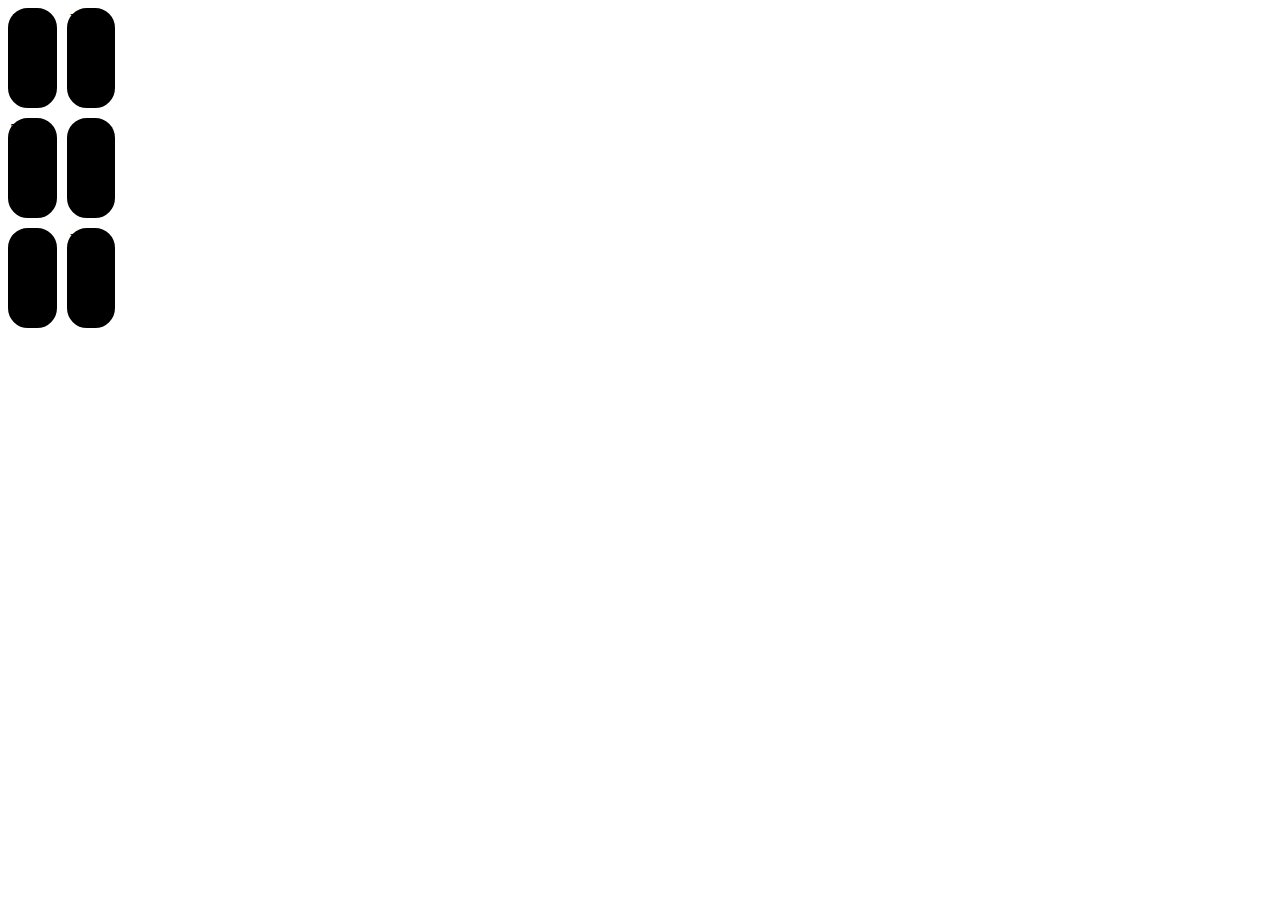
==== index.html @ 0624017d "update" ====
<!DOCTYPE html>
<html lang="en">
<head>
    <meta charset="UTF-8">
    <title>Sudoku</title>
    <link rel = "stylesheet" href = "style.css">
</head>
<body>
    <div class="wrapper">
        <div class="one">Jeden</div>
        <div class="two">Dwa</div>
        <div class="three">Trzy</div>
        <div class="four">Cztery</div>
        <div class="five">Pięć</div>
        <div class="six">Sześć</div>
      </div>
</body>
</html>
---- style.css ----
body{
    display: flex;
}
.kontener {
    width: 100%;
    height: 100%;
    display: flex;
    align-items: center;
    justify-content: center;
    float: left;
}
.logo {
    background-image: url("sudoku.png");
    background-size: cover;
    width: 80vh;
    height: 20vh;
    text-align: center; 
    align-items: center;
    justify-content: center;
    margin-top: 20vh;

}

img {
    justify-content: center;
    align-items: center;
    width: 80vh;
    height: 20vh;
}

.przyciski{
    text-align:center;
    margin-top: 20vh;
    
}

.wrapper {
    display: grid;
    grid-template-columns: repeat(3, 1fr);
    grid-gap: 10px;
    grid-auto-rows: minmax(100px, auto);
  }
  .one {
    grid-column: 1;
    grid-row: 1;
    border-radius: 20px;
    border-style: solid;
    background-color: black;
  }
  .two {
    grid-column: 2;
    grid-row: 1;
    border-radius: 20px;
    border-style: solid;
    background-color: black;
  }
  .three {
    grid-column: 1;
    grid-row: 2;
    border-radius: 20px;
    border-style: solid;
    background-color: black;
  }
  .four {
    grid-column: 2;
    grid-row: 2;
    border-radius: 20px;
    border-style: solid;
    background-color: black;
  }
  .five {
    grid-column: 2;
    grid-row: 3;
    border-radius: 20px;
    border-style: solid;
    background-color: black;
  }
  .six {
    grid-column: 1;
    grid-row: 3;
    border-radius: 20px;
    border-style: solid;
    background-color: black;
  }
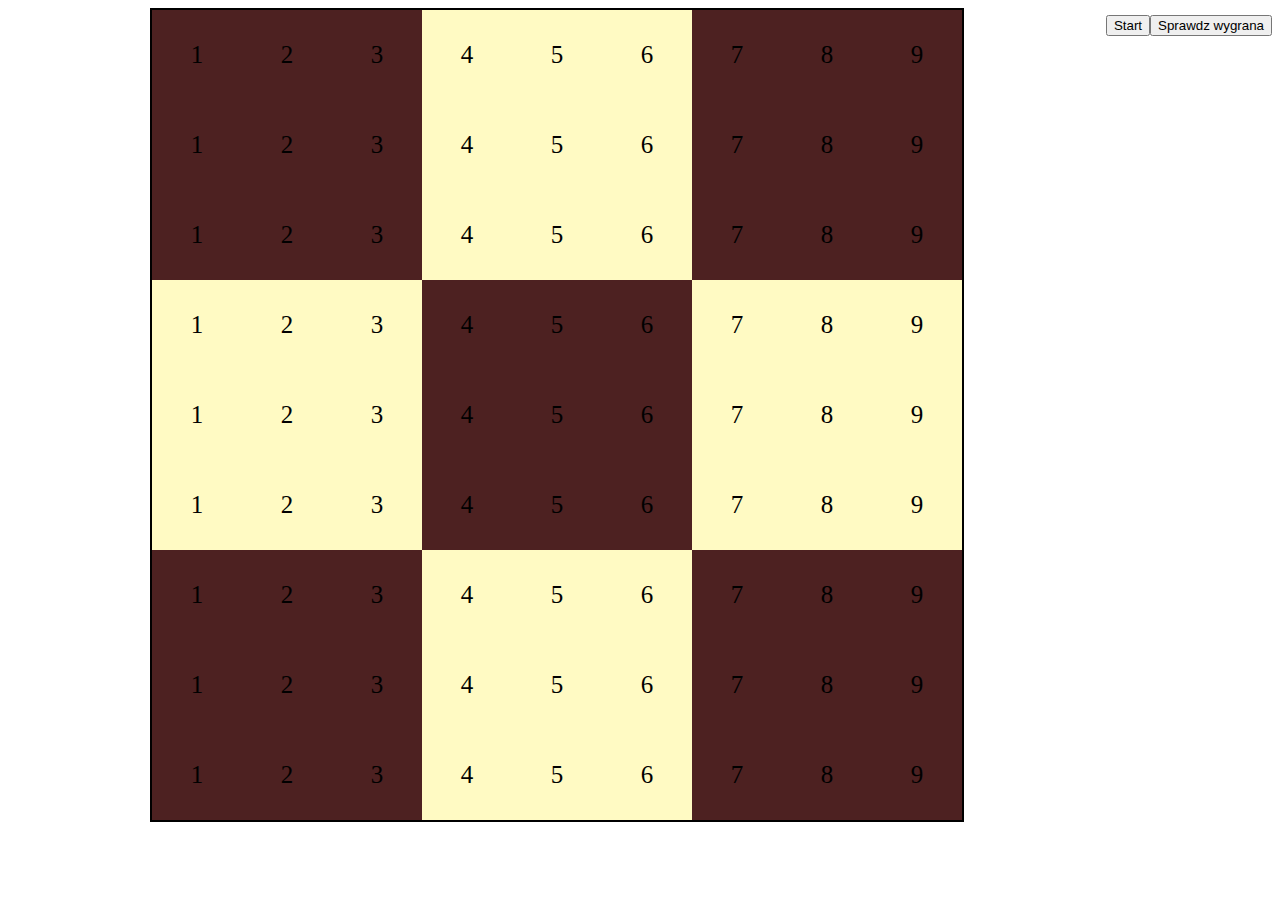
==== commit e7157211: "Merge branch 'Plansza_test1' of https://github.com/Vaxuss/Sepuku into Plansza_test1" ====
--- a/index.html
+++ b/index.html
@@ -4,15 +4,24 @@
     <meta charset="UTF-8">
     <title>Sudoku</title>
     <link rel = "stylesheet" href = "style.css">
+    <script src="plansza.js"></script>
+    <script src="sprawdzanie.js"></script>
+
+    
 </head>
-<body>
-    <div class="wrapper">
-        <div class="one">Jeden</div>
-        <div class="two">Dwa</div>
-        <div class="three">Trzy</div>
-        <div class="four">Cztery</div>
-        <div class="five">Pięć</div>
-        <div class="six">Sześć</div>
-      </div>
+<body onload="tworzeniePlanszy()">
+
+    <div id = "pole" onload="kolorowaniePlanszy()">
+        
+    </div>
+    
+    <div>
+        <button onclick="start()">Start</button>
+    </div>
+
+    <div id = "wyniki">
+        <button onclick="sprawdzaniePol()">Sprawdz wygrana</button>
+    </div>
+    
 </body>
 </html>--- a/style.css
+++ b/style.css
@@ -1,5 +1,6 @@
 body{
     display: flex;
+    font-size: 25px;
 }
 .kontener {
     width: 100%;
@@ -34,51 +35,31 @@
     
 }
 
-.wrapper {
-    display: grid;
-    grid-template-columns: repeat(3, 1fr);
-    grid-gap: 10px;
-    grid-auto-rows: minmax(100px, auto);
-  }
-  .one {
-    grid-column: 1;
-    grid-row: 1;
-    border-radius: 20px;
-    border-style: solid;
-    background-color: black;
-  }
-  .two {
-    grid-column: 2;
-    grid-row: 1;
-    border-radius: 20px;
-    border-style: solid;
-    background-color: black;
-  }
-  .three {
-    grid-column: 1;
-    grid-row: 2;
-    border-radius: 20px;
-    border-style: solid;
-    background-color: black;
-  }
-  .four {
-    grid-column: 2;
-    grid-row: 2;
-    border-radius: 20px;
-    border-style: solid;
-    background-color: black;
-  }
-  .five {
-    grid-column: 2;
-    grid-row: 3;
-    border-radius: 20px;
-    border-style: solid;
-    background-color: black;
-  }
-  .six {
-    grid-column: 1;
-    grid-row: 3;
-    border-radius: 20px;
-    border-style: solid;
-    background-color: black;
+.plansza {
+    float: left;
+    display: flex;
+    width: 10vh;
+    height: 10vh;
+    background-color: #FFFAC3;
+    text-align: center;
+    box-sizing: border-box;
+    cursor: url('dis.jpg'), auto;	
+}
+
+#pole {
+    width: 90vh;
+    height: 90vh;
+    border: 2px solid;
+    margin: auto;
+}
+
+.liczby {
+    margin: auto;
+}
+div:hover {
+    background-color: #fff;
+}
+
+div:active {
+    background-color: rgba(150, 150, 16, 0.822);
   }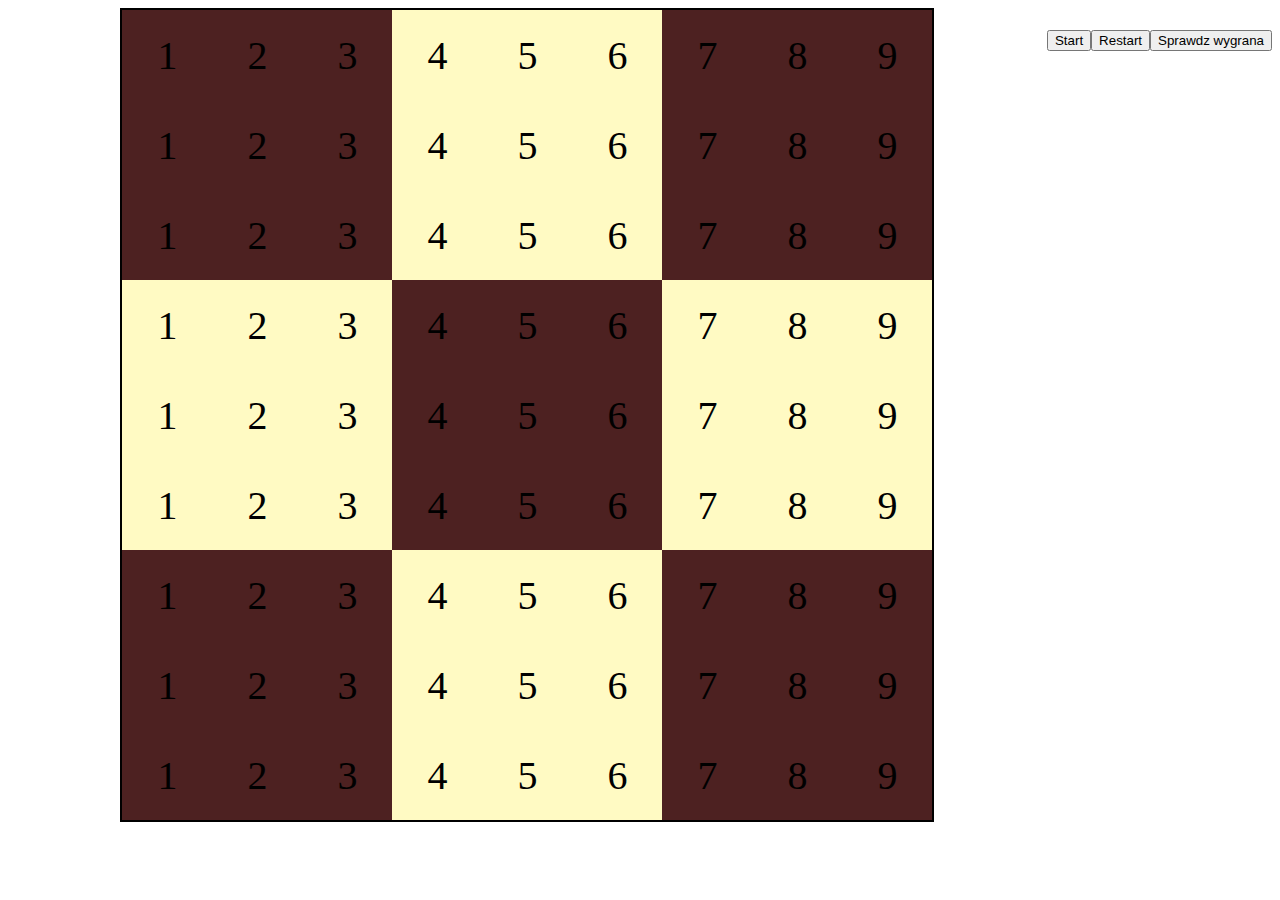
==== commit 71f236d3: "tak" ====
--- a/index.html
+++ b/index.html
@@ -16,7 +16,11 @@
     </div>
     
     <div>
-        <button onclick="start()">Start</button>
+        <button id = "start" onclick="start()">Start</button>
+    </div>
+
+    <div>
+        <button id = "reset" onclick="restart()">Restart</button>
     </div>
 
     <div id = "wyniki">
--- a/style.css
+++ b/style.css
@@ -1,6 +1,6 @@
 body{
     display: flex;
-    font-size: 25px;
+    font-size: 40px;
 }
 .kontener {
     width: 100%;
@@ -59,7 +59,3 @@
 div:hover {
     background-color: #fff;
 }
-
-div:active {
-    background-color: rgba(150, 150, 16, 0.822);
-  }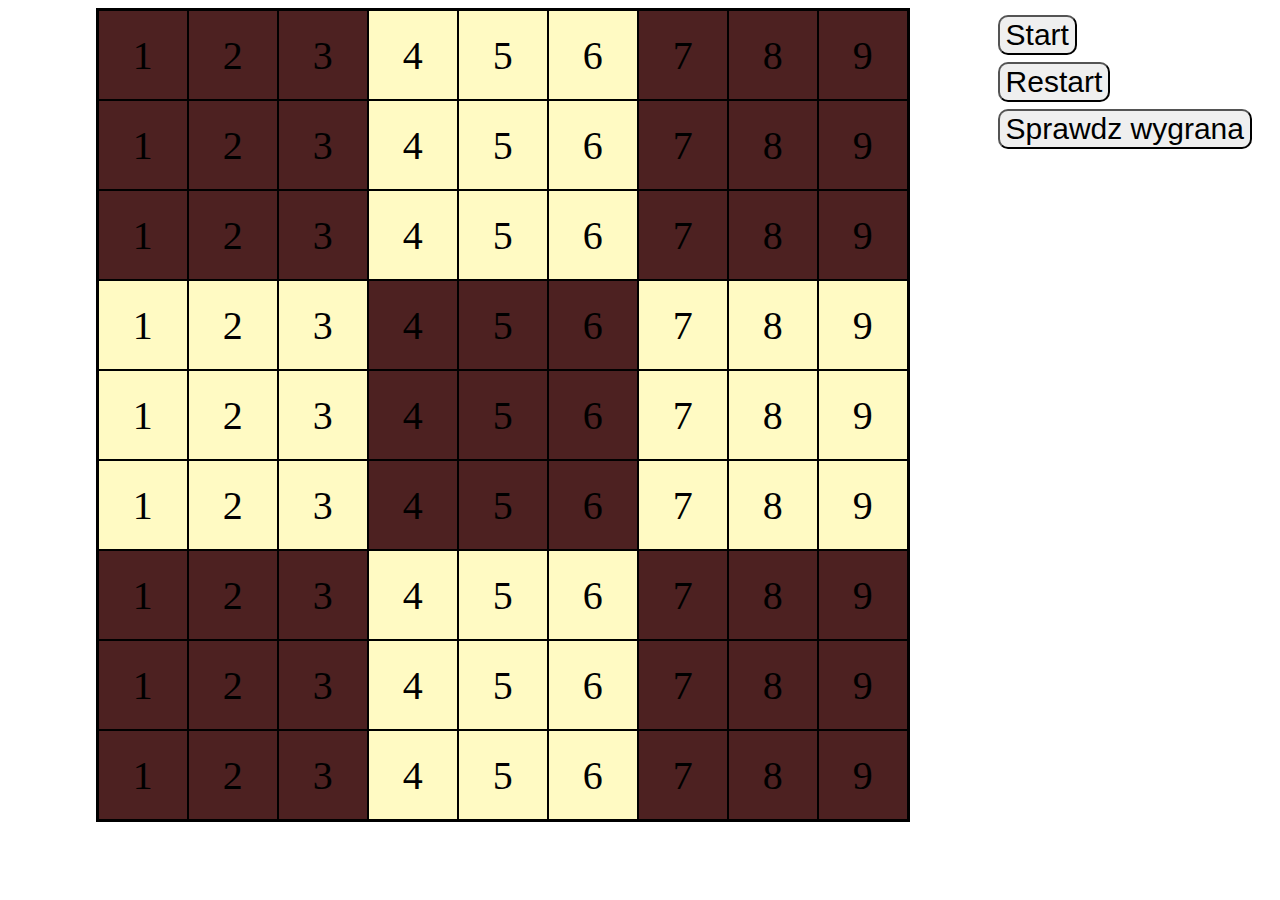
==== commit 11b02bf4: "dobrz orange" ====
--- a/index.html
+++ b/index.html
@@ -11,19 +11,15 @@
 </head>
 <body onload="tworzeniePlanszy()">
 
-    <div id = "pole" onload="kolorowaniePlanszy()">
+    <div id = "pole">
         
     </div>
     
-    <div>
-        <button id = "start" onclick="start()">Start</button>
-    </div>
+    <div id = "buttons">
+        <button id = "start" onclick="start()">Start</button><br>
 
-    <div>
-        <button id = "reset" onclick="restart()">Restart</button>
-    </div>
+        <button id = "reset" onclick="restart()">Restart</button><br>
 
-    <div id = "wyniki">
         <button onclick="sprawdzaniePol()">Sprawdz wygrana</button>
     </div>
     
--- a/style.css
+++ b/style.css
@@ -43,7 +43,6 @@
     background-color: #FFFAC3;
     text-align: center;
     box-sizing: border-box;
-    cursor: url('dis.jpg'), auto;	
 }
 
 #pole {
@@ -59,3 +58,21 @@
 div:hover {
     background-color: #fff;
 }
+
+div{
+    border-style: solid;
+    border-collapse: collapse;
+    border-width: 1px;
+}
+
+button{
+    font-size: 30px;
+    width: auto;
+    height: auto;
+    border-radius: 10px;
+}
+
+#buttons{
+    padding-right: 20px;
+    border-style: none;
+}
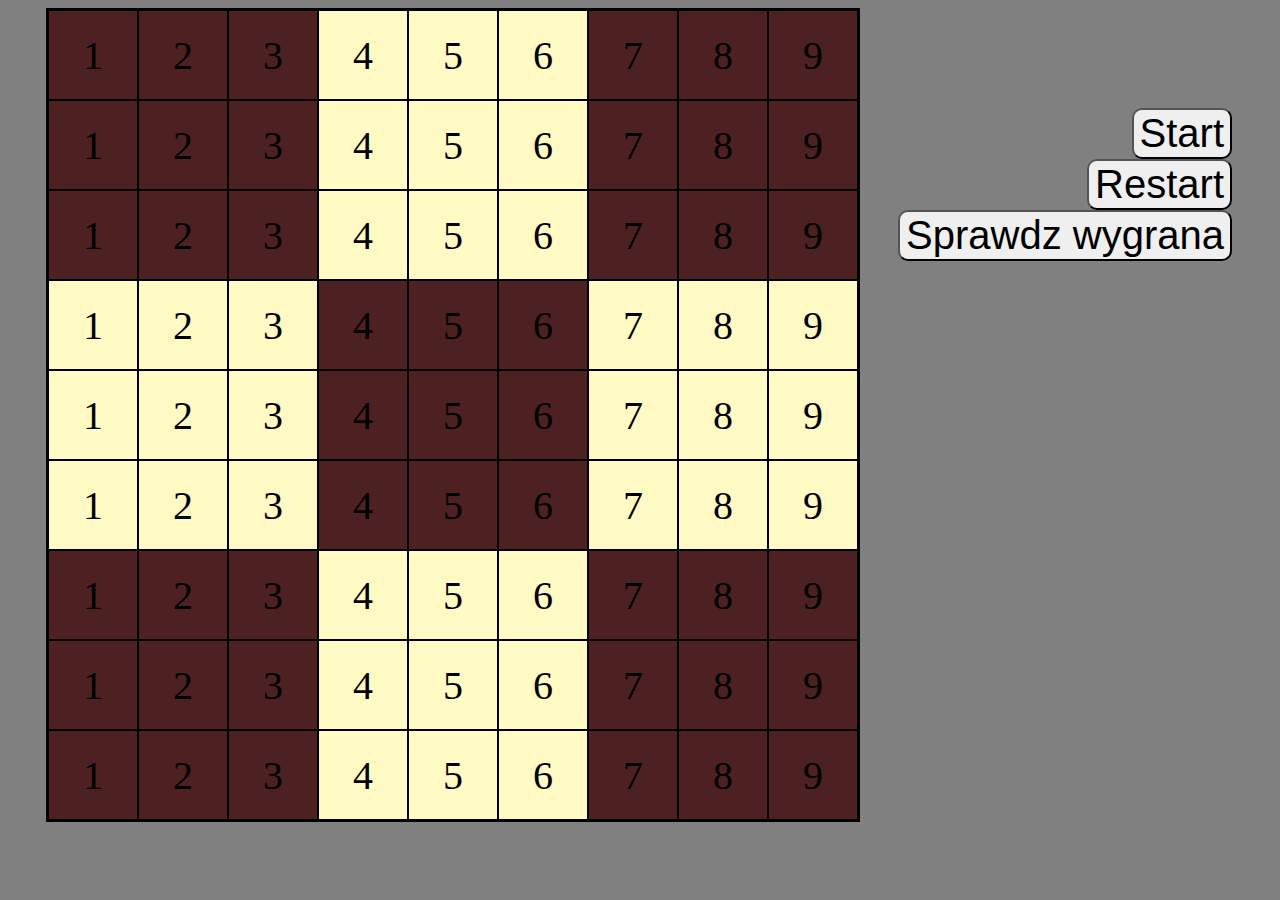
==== commit 78e6fa44: "touchups*tm" ====
--- a/index.html
+++ b/index.html
@@ -8,11 +8,12 @@
     <script src="sprawdzanie.js"></script>
 
     
+    
 </head>
 <body onload="tworzeniePlanszy()">
 
-    <div id = "pole">
-        
+    <div id = "pole" oncontextmenu="return false;">
+    
     </div>
     
     <div id = "buttons">
--- a/style.css
+++ b/style.css
@@ -1,6 +1,7 @@
 body{
     display: flex;
     font-size: 40px;
+    background-color: grey;
 }
 .kontener {
     width: 100%;
@@ -55,9 +56,9 @@
 .liczby {
     margin: auto;
 }
-div:hover {
+/* div:hover {
     background-color: #fff;
-}
+} */
 
 div{
     border-style: solid;
@@ -66,13 +67,15 @@
 }
 
 button{
-    font-size: 30px;
+    font-size: 40px;
     width: auto;
     height: auto;
     border-radius: 10px;
 }
 
 #buttons{
-    padding-right: 20px;
+    text-align: right;
+    padding-top: 100px;
+    padding-right: 40px;
     border-style: none;
 }
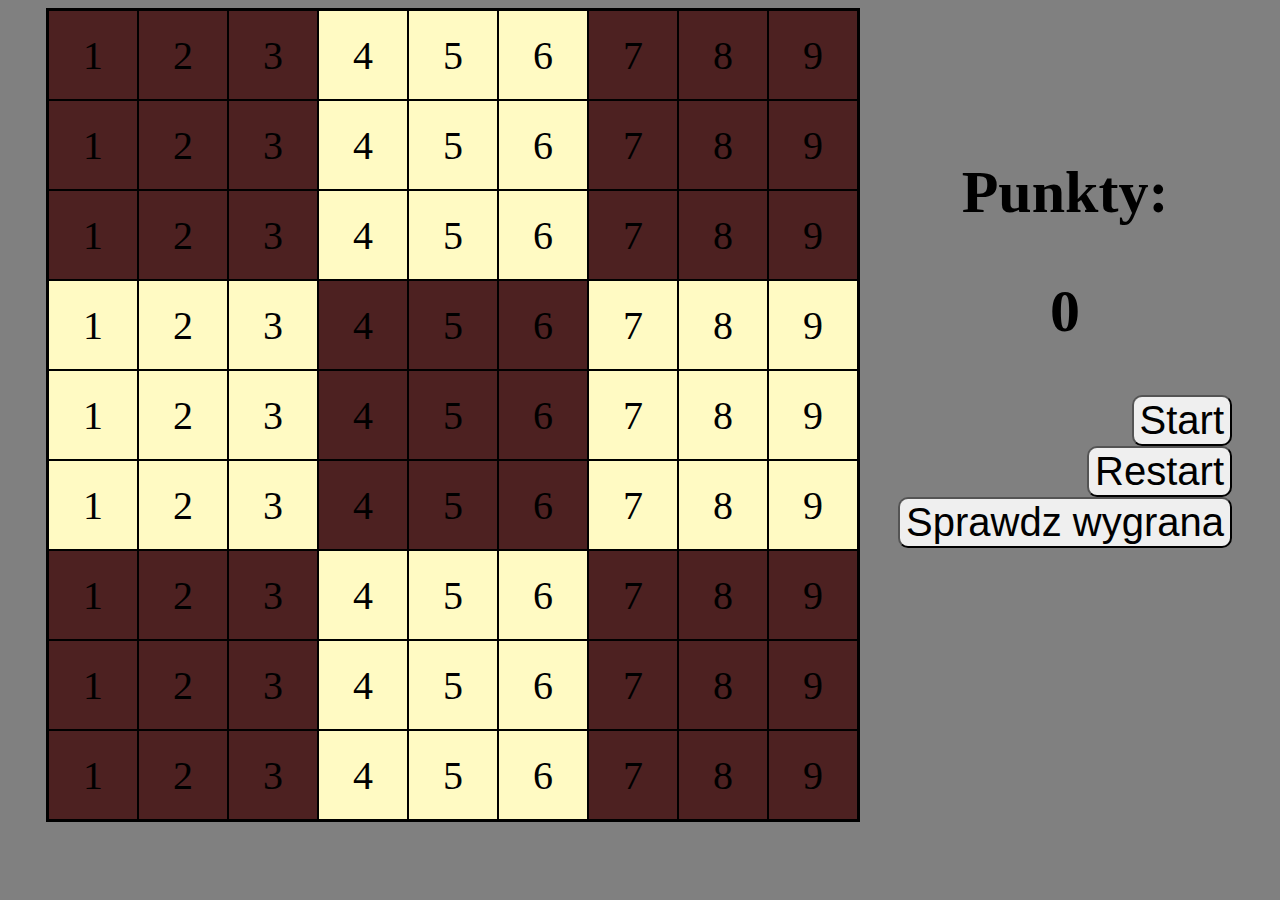
==== commit 10804063: "punktacja" ====
--- a/index.html
+++ b/index.html
@@ -6,6 +6,7 @@
     <link rel = "stylesheet" href = "style.css">
     <script src="plansza.js"></script>
     <script src="sprawdzanie.js"></script>
+    <script src="punktacja.js"></script>
 
     
     
@@ -17,6 +18,7 @@
     </div>
     
     <div id = "buttons">
+        <h2>Punkty: </h2><h2 id= "punkty">0</h2>
         <button id = "start" onclick="start()">Start</button><br>
 
         <button id = "reset" onclick="restart()">Restart</button><br>
--- a/style.css
+++ b/style.css
@@ -79,3 +79,7 @@
     padding-right: 40px;
     border-style: none;
 }
+
+h2 {
+    text-align: center;
+}
